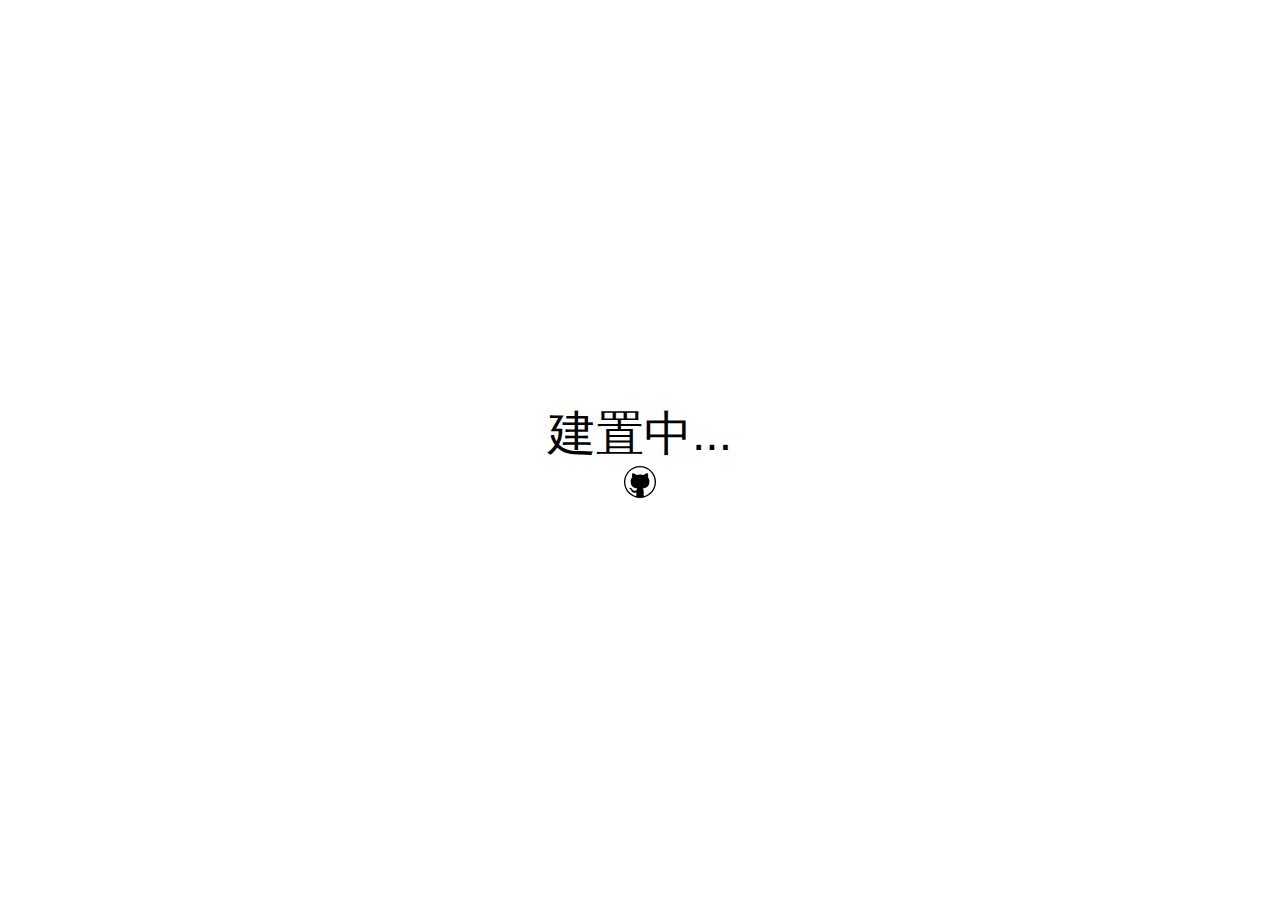
==== index.html @ de16ae7c "Update index.html" ====
<!DOCTYPE html>
<html lang="zh-Hant-TW">
  <head>
    <title>首頁 - 中一中左右丞聯盟</title>
    <meta charset="utf-8"/>
    <meta http-equiv="x-ua-compatible" content="IE=edge,chrome=1">
    <meta name="description" content="本聯盟為六個經臺中市立臺中第一高級中等學校學生自治聯合會學生會自治部備案之政黨所組成之政治聯盟，旨在促進本會素人政治及政黨政治，並爭取使校園周邊環境更利於學習，以及改善學聯會各司之執政效率、完善學聯會法規。"/>
    <meta name="author" content="louischo303@"/>
    <meta name="viewport" content="width=device-width,initial-scale=1.0"/>
    <link rel="stylesheet" href="css/main.css" />
  </head>
  <body>
    <span>建置中...</span>
    <a href="https://github.com/left-right-chancellor/left-right-chancellor.github.io" target="_blank" class="github">
      <svg viewbox="0 0 24 24" fill="#fff" width="32">
        <path d="M12 1C5.9225 1 1 5.9225 1 12C1 16.8675 4.14875 20.9787 8.52125 22.4362C9.07125 22.5325 9.2775 22.2025 9.2775 21.9137C9.2775 21.6525 9.26375 20.7862 9.26375 19.865C6.5 20.3737 5.785 19.1912 5.565 18.5725C5.44125 18.2562 4.905 17.28 4.4375 17.0187C4.0525 16.8125 3.5025 16.3037 4.42375 16.29C5.29 16.2762 5.90875 17.0875 6.115 17.4175C7.105 19.0812 8.68625 18.6137 9.31875 18.325C9.415 17.61 9.70375 17.1287 10.02 16.8537C7.5725 16.5787 5.015 15.63 5.015 11.4225C5.015 10.2262 5.44125 9.23625 6.1425 8.46625C6.0325 8.19125 5.6475 7.06375 6.2525 5.55125C6.2525 5.55125 7.17375 5.2625 9.2775 6.67875C10.1575 6.43125 11.0925 6.3075 12.0275 6.3075C12.9625 6.3075 13.8975 6.43125 14.7775 6.67875C16.8813 5.24875 17.8025 5.55125 17.8025 5.55125C18.4075 7.06375 18.0225 8.19125 17.9125 8.46625C18.6138 9.23625 19.04 10.2125 19.04 11.4225C19.04 15.6437 16.4688 16.5787 14.0213 16.8537C14.42 17.1975 14.7638 17.8575 14.7638 18.8887C14.7638 20.36 14.75 21.5425 14.75 21.9137C14.75 22.2025 14.9563 22.5462 15.5063 22.4362C19.8513 20.9787 23 16.8537 23 12C23 5.9225 18.0775 1 12 1Z" />
      </svg>
    </a>
  </body>
</html>
---- css/main.css ----
* 
{
  margin : 0 ; 
  padding : 0 ; 
  border : 0 ; 
  box-sizing : border-box ; 
}
::selection 
{
  background : #000a ; 
  color : #fc0 ; 
}
html , body 
{
  width : 100% ; 
  height : 100vh ; 
}
body 
{
  display : flex ; 
  flex-direction : column ; 
  justify-content : center ; 
  align-items : center ; 
  font-size : 3rem ; 
  font-family : sans-serif , system-ui ; 
}
.github 
{
  justify-self : flex-end ; 
  position : relative ; 
  background : #000 ; 
  width : 32px ; 
  height : 32px ; 
  border-radius : 50% ; 
}
.github svg 
{
  position : absolute ; 
  top : 0 ; 
  left : 0 ; 
}
.github svg:hover 
{
  fill : #000 ; 
  background : #fff ; 
}
a:hover 
{
  text-decoration : none ; 
  color : #fc0 ; 
}
a:focus 
{
  text-decoration : underline ; 
  outline : 1px solid #000 ; 
}
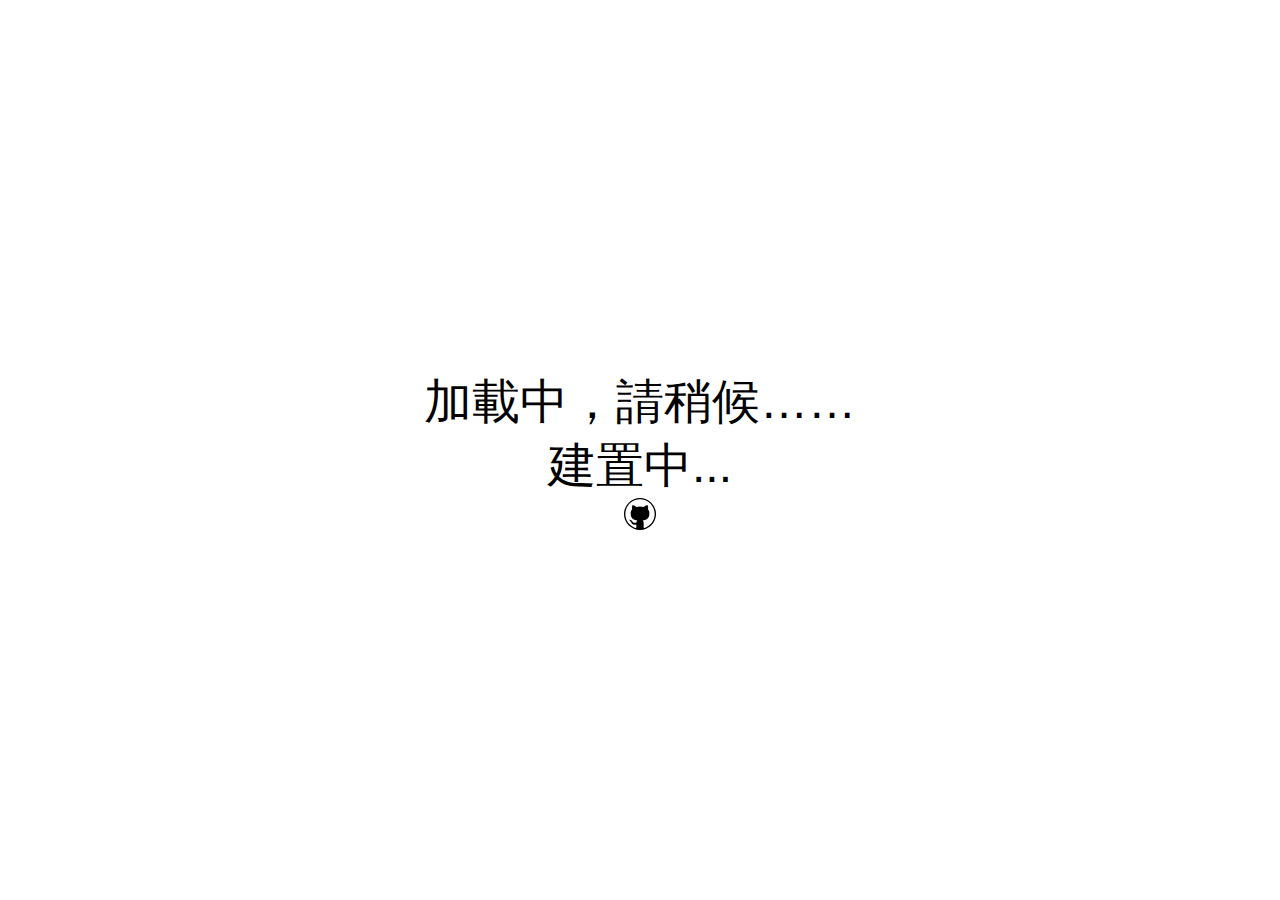
==== commit 50113e06: "Update index.html" ====
--- a/index.html
+++ b/index.html
@@ -10,6 +10,7 @@
     <link rel="stylesheet" href="css/main.css" />
   </head>
   <body>
+    <span id="load">加載中，請稍候……</span>
     <span>建置中...</span>
     <a href="https://github.com/left-right-chancellor/left-right-chancellor.github.io" target="_blank" class="github">
       <svg viewbox="0 0 24 24" fill="#fff" width="32">
--- a/css/main.css
+++ b/css/main.css
@@ -26,7 +26,6 @@
 }
 .github 
 {
-  justify-self : flex-end ; 
   position : relative ; 
   background : #000 ; 
   width : 32px ; 
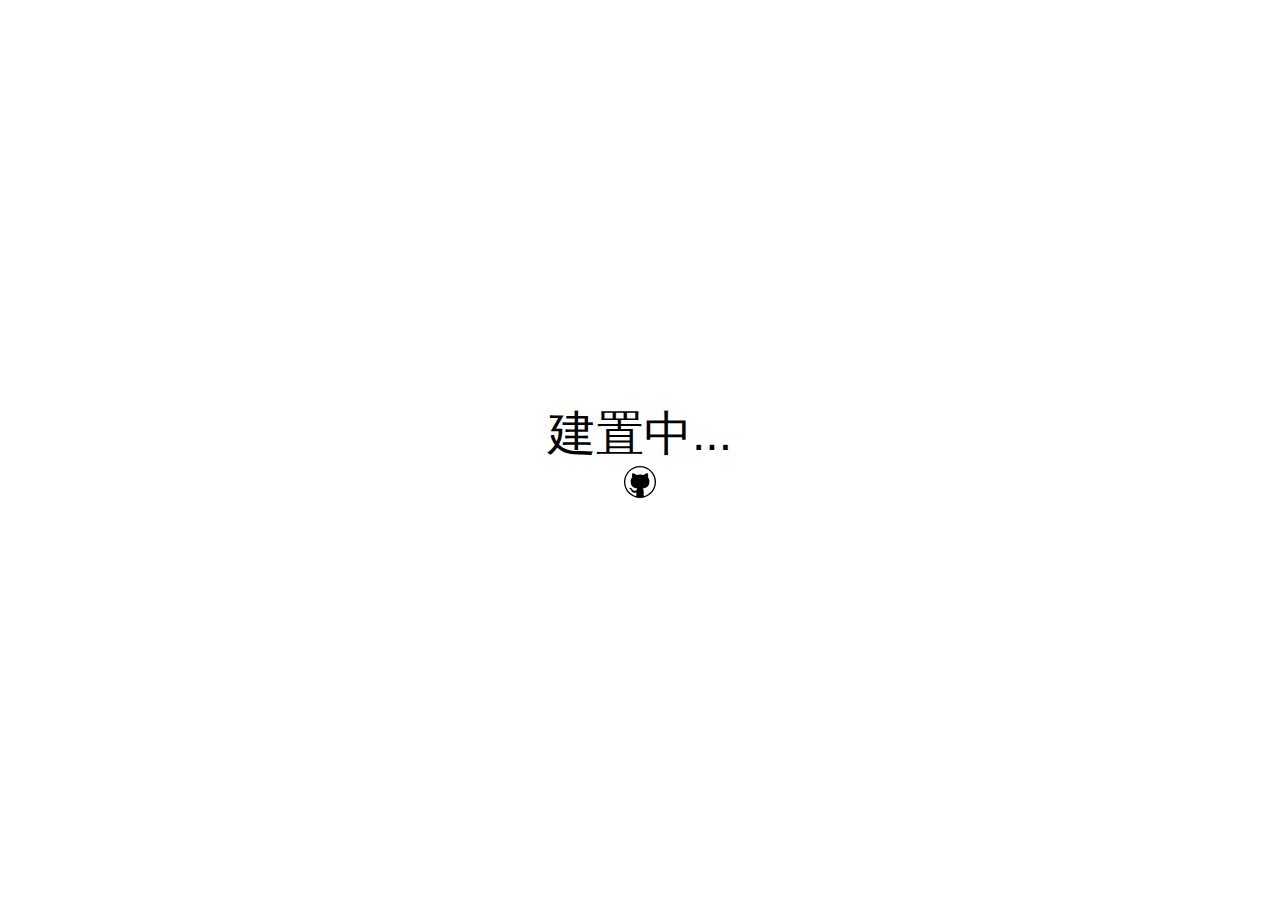
==== commit 5dcd8ed4: "Update index.html" ====
--- a/index.html
+++ b/index.html
@@ -7,10 +7,14 @@
     <meta name="description" content="本聯盟為六個經臺中市立臺中第一高級中等學校學生自治聯合會學生會自治部備案之政黨所組成之政治聯盟，旨在促進本會素人政治及政黨政治，並爭取使校園周邊環境更利於學習，以及改善學聯會各司之執政效率、完善學聯會法規。"/>
     <meta name="author" content="louischo303@"/>
     <meta name="viewport" content="width=device-width,initial-scale=1.0"/>
+    <link rel="apple-touch-icon" href="i/icon/leftright.svg?">
+    <link rel="icon" href="i/icon/leftright_w.png">
+    <link rel="shortcut-icon" href="i/icon/leftright.svg?">
     <link rel="stylesheet" href="css/main.css" />
+    <script src="https://code.jquery.com/jquery-3.7.1.min.js" integrity="sha256-/JqT3SQfawRcv/BIHPThkBvs0OEvtFFmqPF/lYI/Cxo=" crossorigin="anonymous"></script>
+    <script src="js/main.js"></script>
   </head>
   <body>
-    <span id="load">加載中，請稍候……</span>
     <span>建置中...</span>
     <a href="https://github.com/left-right-chancellor/left-right-chancellor.github.io" target="_blank" class="github">
       <svg viewbox="0 0 24 24" fill="#fff" width="32">
